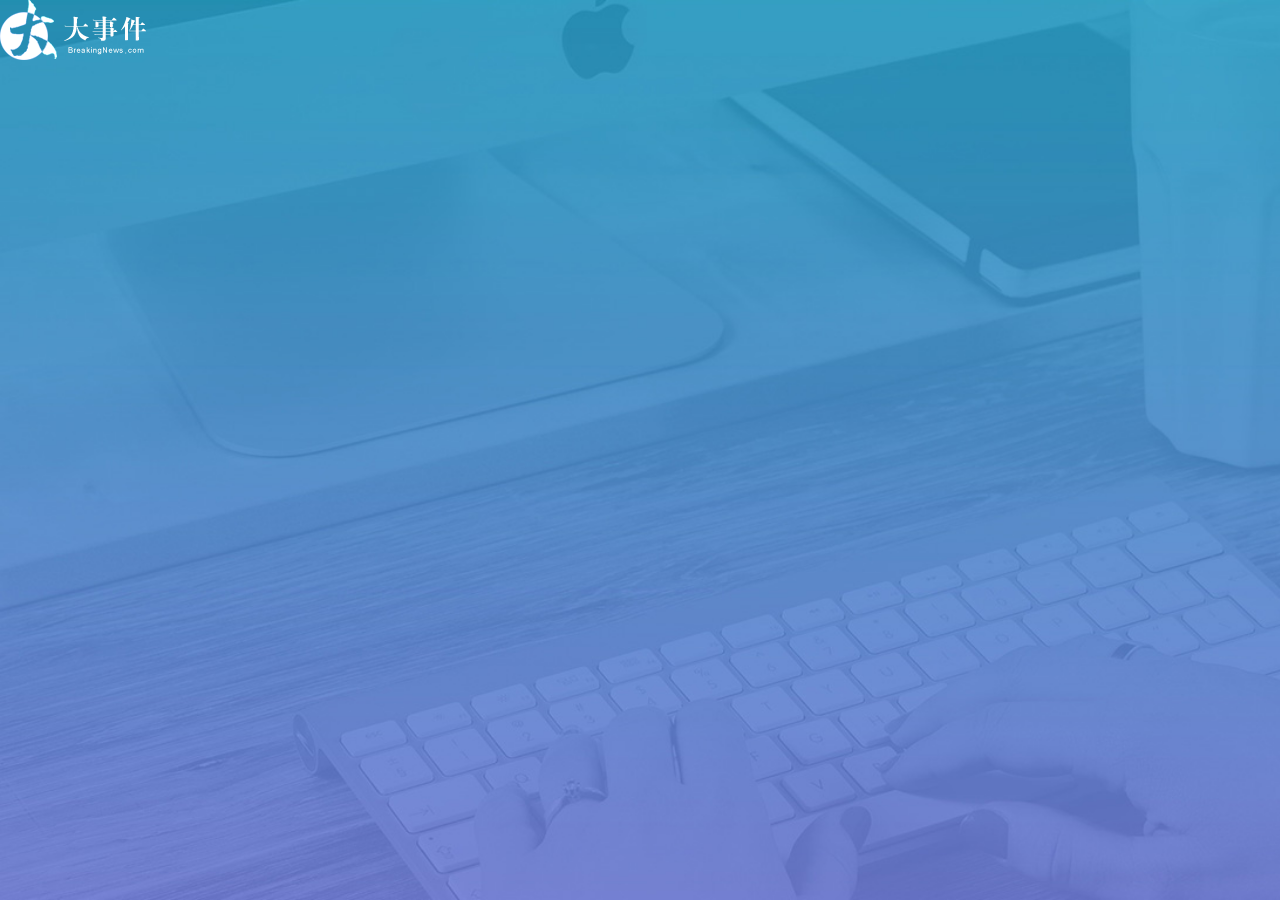
==== login.html @ 118a0caa "edit made to login part" ====
<!DOCTYPE html>
<html lang="en">
<head>
    <meta charset="UTF-8">
    <meta name="viewport" content="width=device-width, initial-scale=1.0">
    <title>bigNews</title>
    <!-- 第三方库layui的样式文件 -->
    <link rel="stylesheet" href="./assets/lib/layui/css/layui.css">
    <!-- 自己的css文件 login -->
    <link rel="stylesheet" href="./assets/css/login.css">
</head>
<body>

    <div class="logo">
        <img src="./assets/images/logo.png" alt="">
    </div>
    
    <!-- 登录盒子 -->
    <div class="login"></div>
    <!-- 注册盒子 -->
    <div class="register"></div>

    <script src="./assets/js/login.js"></script>
    <script src="./assets/lib/layui/layui.all.js"></script>
    <script src="./assets/lib/jquery.js"></script>

</body>
</html>
---- assets/lib/layui/css/layui.css ----
/** layui-v2.5.6 MIT License By https://www.layui.com */
 .layui-inline,img{display:inline-block;vertical-align:middle}h1,h2,h3,h4,h5,h6{font-weight:400}.layui-edge,.layui-header,.layui-inline,.layui-main{position:relative}.layui-body,.layui-edge,.layui-elip{overflow:hidden}.layui-btn,.layui-edge,.layui-inline,img{vertical-align:middle}.layui-btn,.layui-disabled,.layui-icon,.layui-unselect{-moz-user-select:none;-webkit-user-select:none;-ms-user-select:none}.layui-elip,.layui-form-checkbox span,.layui-form-pane .layui-form-label{text-overflow:ellipsis;white-space:nowrap}.layui-breadcrumb,.layui-tree-btnGroup{visibility:hidden}blockquote,body,button,dd,div,dl,dt,form,h1,h2,h3,h4,h5,h6,input,li,ol,p,pre,td,textarea,th,ul{margin:0;padding:0;-webkit-tap-highlight-color:rgba(0,0,0,0)}a:active,a:hover{outline:0}img{border:none}li{list-style:none}table{border-collapse:collapse;border-spacing:0}h4,h5,h6{font-size:100%}button,input,optgroup,option,select,textarea{font-family:inherit;font-size:inherit;font-style:inherit;font-weight:inherit;outline:0}pre{white-space:pre-wrap;white-space:-moz-pre-wrap;white-space:-pre-wrap;white-space:-o-pre-wrap;word-wrap:break-word}body{line-height:24px;font:14px Helvetica Neue,Helvetica,PingFang SC,Tahoma,Arial,sans-serif}hr{height:1px;margin:10px 0;border:0;clear:both}a{color:#333;text-decoration:none}a:hover{color:#777}a cite{font-style:normal;*cursor:pointer}.layui-border-box,.layui-border-box *{box-sizing:border-box}.layui-box,.layui-box *{box-sizing:content-box}.layui-clear{clear:both;*zoom:1}.layui-clear:after{content:'\20';clear:both;*zoom:1;display:block;height:0}.layui-inline{*display:inline;*zoom:1}.layui-edge{display:inline-block;width:0;height:0;border-width:6px;border-style:dashed;border-color:transparent}.layui-edge-top{top:-4px;border-bottom-color:#999;border-bottom-style:solid}.layui-edge-right{border-left-color:#999;border-left-style:solid}.layui-edge-bottom{top:2px;border-top-color:#999;border-top-style:solid}.layui-edge-left{border-right-color:#999;border-right-style:solid}.layui-disabled,.layui-disabled:hover{color:#d2d2d2!important;cursor:not-allowed!important}.layui-circle{border-radius:100%}.layui-show{display:block!important}.layui-hide{display:none!important}@font-face{font-family:layui-icon;src:url(../font/iconfont.eot?v=256);src:url(../font/iconfont.eot?v=256#iefix) format('embedded-opentype'),url(../font/iconfont.woff2?v=256) format('woff2'),url(../font/iconfont.woff?v=256) format('woff'),url(../font/iconfont.ttf?v=256) format('truetype'),url(../font/iconfont.svg?v=256#layui-icon) format('svg')}.layui-icon{font-family:layui-icon!important;font-size:16px;font-style:normal;-webkit-font-smoothing:antialiased;-moz-osx-font-smoothing:grayscale}.layui-icon-reply-fill:before{content:"\e611"}.layui-icon-set-fill:before{content:"\e614"}.layui-icon-menu-fill:before{content:"\e60f"}.layui-icon-search:before{content:"\e615"}.layui-icon-share:before{content:"\e641"}.layui-icon-set-sm:before{content:"\e620"}.layui-icon-engine:before{content:"\e628"}.layui-icon-close:before{content:"\1006"}.layui-icon-close-fill:before{content:"\1007"}.layui-icon-chart-screen:before{content:"\e629"}.layui-icon-star:before{content:"\e600"}.layui-icon-circle-dot:before{content:"\e617"}.layui-icon-chat:before{content:"\e606"}.layui-icon-release:before{content:"\e609"}.layui-icon-list:before{content:"\e60a"}.layui-icon-chart:before{content:"\e62c"}.layui-icon-ok-circle:before{content:"\1005"}.layui-icon-layim-theme:before{content:"\e61b"}.layui-icon-table:before{content:"\e62d"}.layui-icon-right:before{content:"\e602"}.layui-icon-left:before{content:"\e603"}.layui-icon-cart-simple:before{content:"\e698"}.layui-icon-face-cry:before{content:"\e69c"}.layui-icon-face-smile:before{content:"\e6af"}.layui-icon-survey:before{content:"\e6b2"}.layui-icon-tree:before{content:"\e62e"}.layui-icon-ie:before{content:"\e7bb"}.layui-icon-upload-circle:before{content:"\e62f"}.layui-icon-add-circle:before{content:"\e61f"}.layui-icon-download-circle:before{content:"\e601"}.layui-icon-templeate-1:before{content:"\e630"}.layui-icon-util:before{content:"\e631"}.layui-icon-face-surprised:before{content:"\e664"}.layui-icon-edit:before{content:"\e642"}.layui-icon-speaker:before{content:"\e645"}.layui-icon-down:before{content:"\e61a"}.layui-icon-file:before{content:"\e621"}.layui-icon-layouts:before{content:"\e632"}.layui-icon-rate-half:before{content:"\e6c9"}.layui-icon-add-circle-fine:before{content:"\e608"}.layui-icon-prev-circle:before{content:"\e633"}.layui-icon-read:before{content:"\e705"}.layui-icon-404:before{content:"\e61c"}.layui-icon-carousel:before{content:"\e634"}.layui-icon-help:before{content:"\e607"}.layui-icon-code-circle:before{content:"\e635"}.layui-icon-windows:before{content:"\e67f"}.layui-icon-water:before{content:"\e636"}.layui-icon-username:before{content:"\e66f"}.layui-icon-find-fill:before{content:"\e670"}.layui-icon-about:before{content:"\e60b"}.layui-icon-location:before{content:"\e715"}.layui-icon-up:before{content:"\e619"}.layui-icon-pause:before{content:"\e651"}.layui-icon-date:before{content:"\e637"}.layui-icon-layim-uploadfile:before{content:"\e61d"}.layui-icon-delete:before{content:"\e640"}.layui-icon-play:before{content:"\e652"}.layui-icon-top:before{content:"\e604"}.layui-icon-firefox:before{content:"\e686"}.layui-icon-friends:before{content:"\e612"}.layui-icon-refresh-3:before{content:"\e9aa"}.layui-icon-ok:before{content:"\e605"}.layui-icon-layer:before{content:"\e638"}.layui-icon-face-smile-fine:before{content:"\e60c"}.layui-icon-dollar:before{content:"\e659"}.layui-icon-group:before{content:"\e613"}.layui-icon-layim-download:before{content:"\e61e"}.layui-icon-picture-fine:before{content:"\e60d"}.layui-icon-link:before{content:"\e64c"}.layui-icon-diamond:before{content:"\e735"}.layui-icon-log:before{content:"\e60e"}.layui-icon-key:before{content:"\e683"}.layui-icon-rate-solid:before{content:"\e67a"}.layui-icon-fonts-del:before{content:"\e64f"}.layui-icon-unlink:before{content:"\e64d"}.layui-icon-fonts-clear:before{content:"\e639"}.layui-icon-triangle-r:before{content:"\e623"}.layui-icon-circle:before{content:"\e63f"}.layui-icon-radio:before{content:"\e643"}.layui-icon-align-center:before{content:"\e647"}.layui-icon-align-right:before{content:"\e648"}.layui-icon-align-left:before{content:"\e649"}.layui-icon-loading-1:before{content:"\e63e"}.layui-icon-return:before{content:"\e65c"}.layui-icon-fonts-strong:before{content:"\e62b"}.layui-icon-upload:before{content:"\e67c"}.layui-icon-dialogue:before{content:"\e63a"}.layui-icon-video:before{content:"\e6ed"}.layui-icon-headset:before{content:"\e6fc"}.layui-icon-cellphone-fine:before{content:"\e63b"}.layui-icon-add-1:before{content:"\e654"}.layui-icon-face-smile-b:before{content:"\e650"}.layui-icon-fonts-html:before{content:"\e64b"}.layui-icon-screen-full:before{content:"\e622"}.layui-icon-form:before{content:"\e63c"}.layui-icon-cart:before{content:"\e657"}.layui-icon-camera-fill:before{content:"\e65d"}.layui-icon-tabs:before{content:"\e62a"}.layui-icon-heart-fill:before{content:"\e68f"}.layui-icon-fonts-code:before{content:"\e64e"}.layui-icon-ios:before{content:"\e680"}.layui-icon-at:before{content:"\e687"}.layui-icon-fire:before{content:"\e756"}.layui-icon-set:before{content:"\e716"}.layui-icon-fonts-u:before{content:"\e646"}.layui-icon-triangle-d:before{content:"\e625"}.layui-icon-tips:before{content:"\e702"}.layui-icon-picture:before{content:"\e64a"}.layui-icon-more-vertical:before{content:"\e671"}.layui-icon-bluetooth:before{content:"\e689"}.layui-icon-flag:before{content:"\e66c"}.layui-icon-loading:before{content:"\e63d"}.layui-icon-fonts-i:before{content:"\e644"}.layui-icon-refresh-1:before{content:"\e666"}.layui-icon-rmb:before{content:"\e65e"}.layui-icon-addition:before{content:"\e624"}.layui-icon-home:before{content:"\e68e"}.layui-icon-time:before{content:"\e68d"}.layui-icon-user:before{content:"\e770"}.layui-icon-notice:before{content:"\e667"}.layui-icon-chrome:before{content:"\e68a"}.layui-icon-edge:before{content:"\e68b"}.layui-icon-login-weibo:before{content:"\e675"}.layui-icon-voice:before{content:"\e688"}.layui-icon-upload-drag:before{content:"\e681"}.layui-icon-login-qq:before{content:"\e676"}.layui-icon-snowflake:before{content:"\e6b1"}.layui-icon-heart:before{content:"\e68c"}.layui-icon-logout:before{content:"\e682"}.layui-icon-file-b:before{content:"\e655"}.layui-icon-template:before{content:"\e663"}.layui-icon-transfer:before{content:"\e691"}.layui-icon-auz:before{content:"\e672"}.layui-icon-console:before{content:"\e665"}.layui-icon-app:before{content:"\e653"}.layui-icon-prev:before{content:"\e65a"}.layui-icon-website:before{content:"\e7ae"}.layui-icon-next:before{content:"\e65b"}.layui-icon-component:before{content:"\e857"}.layui-icon-android:before{content:"\e684"}.layui-icon-more:before{content:"\e65f"}.layui-icon-login-wechat:before{content:"\e677"}.layui-icon-shrink-right:before{content:"\e668"}.layui-icon-spread-left:before{content:"\e66b"}.layui-icon-camera:before{content:"\e660"}.layui-icon-note:before{content:"\e66e"}.layui-icon-refresh:before{content:"\e669"}.layui-icon-female:before{content:"\e661"}.layui-icon-male:before{content:"\e662"}.layui-icon-screen-restore:before{content:"\e758"}.layui-icon-password:before{content:"\e673"}.layui-icon-senior:before{content:"\e674"}.layui-icon-theme:before{content:"\e66a"}.layui-icon-tread:before{content:"\e6c5"}.layui-icon-praise:before{content:"\e6c6"}.layui-icon-star-fill:before{content:"\e658"}.layui-icon-rate:before{content:"\e67b"}.layui-icon-template-1:before{content:"\e656"}.layui-icon-vercode:before{content:"\e679"}.layui-icon-service:before{content:"\e626"}.layui-icon-cellphone:before{content:"\e678"}.layui-icon-print:before{content:"\e66d"}.layui-icon-cols:before{content:"\e610"}.layui-icon-wifi:before{content:"\e7e0"}.layui-icon-export:before{content:"\e67d"}.layui-icon-rss:before{content:"\e808"}.layui-icon-slider:before{content:"\e714"}.layui-icon-email:before{content:"\e618"}.layui-icon-subtraction:before{content:"\e67e"}.layui-icon-mike:before{content:"\e6dc"}.layui-icon-light:before{content:"\e748"}.layui-icon-gift:before{content:"\e627"}.layui-icon-mute:before{content:"\e685"}.layui-icon-reduce-circle:before{content:"\e616"}.layui-icon-music:before{content:"\e690"}.layui-main{width:1140px;margin:0 auto}.layui-header{z-index:1000;height:60px}.layui-header a:hover{transition:all .5s;-webkit-transition:all .5s}.layui-side{position:fixed;left:0;top:0;bottom:0;z-index:999;width:200px;overflow-x:hidden}.layui-side-scroll{position:relative;width:220px;height:100%;overflow-x:hidden}.layui-body{position:absolute;left:200px;right:0;top:0;bottom:0;z-index:998;width:auto;overflow-y:auto;box-sizing:border-box}.layui-layout-body{overflow:hidden}.layui-layout-admin .layui-header{background-color:#23262E}.layui-layout-admin .layui-side{top:60px;width:200px;overflow-x:hidden}.layui-layout-admin .layui-body{position:fixed;top:60px;bottom:44px}.layui-layout-admin .layui-main{width:auto;margin:0 15px}.layui-layout-admin .layui-footer{position:fixed;left:200px;right:0;bottom:0;height:44px;line-height:44px;padding:0 15px;background-color:#eee}.layui-layout-admin .layui-logo{position:absolute;left:0;top:0;width:200px;height:100%;line-height:60px;text-align:center;color:#009688;font-size:16px}.layui-layout-admin .layui-header .layui-nav{background:0 0}.layui-layout-left{position:absolute!important;left:200px;top:0}.layui-layout-right{position:absolute!important;right:0;top:0}.layui-container{position:relative;margin:0 auto;padding:0 15px;box-sizing:border-box}.layui-fluid{position:relative;margin:0 auto;padding:0 15px}.layui-row:after,.layui-row:before{content:'';display:block;clear:both}.layui-col-lg1,.layui-col-lg10,.layui-col-lg11,.layui-col-lg12,.layui-col-lg2,.layui-col-lg3,.layui-col-lg4,.layui-col-lg5,.layui-col-lg6,.layui-col-lg7,.layui-col-lg8,.layui-col-lg9,.layui-col-md1,.layui-col-md10,.layui-col-md11,.layui-col-md12,.layui-col-md2,.layui-col-md3,.layui-col-md4,.layui-col-md5,.layui-col-md6,.layui-col-md7,.layui-col-md8,.layui-col-md9,.layui-col-sm1,.layui-col-sm10,.layui-col-sm11,.layui-col-sm12,.layui-col-sm2,.layui-col-sm3,.layui-col-sm4,.layui-col-sm5,.layui-col-sm6,.layui-col-sm7,.layui-col-sm8,.layui-col-sm9,.layui-col-xs1,.layui-col-xs10,.layui-col-xs11,.layui-col-xs12,.layui-col-xs2,.layui-col-xs3,.layui-col-xs4,.layui-col-xs5,.layui-col-xs6,.layui-col-xs7,.layui-col-xs8,.layui-col-xs9{position:relative;display:block;box-sizing:border-box}.layui-col-xs1,.layui-col-xs10,.layui-col-xs11,.layui-col-xs12,.layui-col-xs2,.layui-col-xs3,.layui-col-xs4,.layui-col-xs5,.layui-col-xs6,.layui-col-xs7,.layui-col-xs8,.layui-col-xs9{float:left}.layui-col-xs1{width:8.33333333%}.layui-col-xs2{width:16.66666667%}.layui-col-xs3{width:25%}.layui-col-xs4{width:33.33333333%}.layui-col-xs5{width:41.66666667%}.layui-col-xs6{width:50%}.layui-col-xs7{width:58.33333333%}.layui-col-xs8{width:66.66666667%}.layui-col-xs9{width:75%}.layui-col-xs10{width:83.33333333%}.layui-col-xs11{width:91.66666667%}.layui-col-xs12{width:100%}.layui-col-xs-offset1{margin-left:8.33333333%}.layui-col-xs-offset2{margin-left:16.66666667%}.layui-col-xs-offset3{margin-left:25%}.layui-col-xs-offset4{margin-left:33.33333333%}.layui-col-xs-offset5{margin-left:41.66666667%}.layui-col-xs-offset6{margin-left:50%}.layui-col-xs-offset7{margin-left:58.33333333%}.layui-col-xs-offset8{margin-left:66.66666667%}.layui-col-xs-offset9{margin-left:75%}.layui-col-xs-offset10{margin-left:83.33333333%}.layui-col-xs-offset11{margin-left:91.66666667%}.layui-col-xs-offset12{margin-left:100%}@media screen and (max-width:768px){.layui-hide-xs{display:none!important}.layui-show-xs-block{display:block!important}.layui-show-xs-inline{display:inline!important}.layui-show-xs-inline-block{display:inline-block!important}}@media screen and (min-width:768px){.layui-container{width:750px}.layui-hide-sm{display:none!important}.layui-show-sm-block{display:block!important}.layui-show-sm-inline{display:inline!important}.layui-show-sm-inline-block{display:inline-block!important}.layui-col-sm1,.layui-col-sm10,.layui-col-sm11,.layui-col-sm12,.layui-col-sm2,.layui-col-sm3,.layui-col-sm4,.layui-col-sm5,.layui-col-sm6,.layui-col-sm7,.layui-col-sm8,.layui-col-sm9{float:left}.layui-col-sm1{width:8.33333333%}.layui-col-sm2{width:16.66666667%}.layui-col-sm3{width:25%}.layui-col-sm4{width:33.33333333%}.layui-col-sm5{width:41.66666667%}.layui-col-sm6{width:50%}.layui-col-sm7{width:58.33333333%}.layui-col-sm8{width:66.66666667%}.layui-col-sm9{width:75%}.layui-col-sm10{width:83.33333333%}.layui-col-sm11{width:91.66666667%}.layui-col-sm12{width:100%}.layui-col-sm-offset1{margin-left:8.33333333%}.layui-col-sm-offset2{margin-left:16.66666667%}.layui-col-sm-offset3{margin-left:25%}.layui-col-sm-offset4{margin-left:33.33333333%}.layui-col-sm-offset5{margin-left:41.66666667%}.layui-col-sm-offset6{margin-left:50%}.layui-col-sm-offset7{margin-left:58.33333333%}.layui-col-sm-offset8{margin-left:66.66666667%}.layui-col-sm-offset9{margin-left:75%}.layui-col-sm-offset10{margin-left:83.33333333%}.layui-col-sm-offset11{margin-left:91.66666667%}.layui-col-sm-offset12{margin-left:100%}}@media screen and (min-width:992px){.layui-container{width:970px}.layui-hide-md{display:none!important}.layui-show-md-block{display:block!important}.layui-show-md-inline{display:inline!important}.layui-show-md-inline-block{display:inline-block!important}.layui-col-md1,.layui-col-md10,.layui-col-md11,.layui-col-md12,.layui-col-md2,.layui-col-md3,.layui-col-md4,.layui-col-md5,.layui-col-md6,.layui-col-md7,.layui-col-md8,.layui-col-md9{float:left}.layui-col-md1{width:8.33333333%}.layui-col-md2{width:16.66666667%}.layui-col-md3{width:25%}.layui-col-md4{width:33.33333333%}.layui-col-md5{width:41.66666667%}.layui-col-md6{width:50%}.layui-col-md7{width:58.33333333%}.layui-col-md8{width:66.66666667%}.layui-col-md9{width:75%}.layui-col-md10{width:83.33333333%}.layui-col-md11{width:91.66666667%}.layui-col-md12{width:100%}.layui-col-md-offset1{margin-left:8.33333333%}.layui-col-md-offset2{margin-left:16.66666667%}.layui-col-md-offset3{margin-left:25%}.layui-col-md-offset4{margin-left:33.33333333%}.layui-col-md-offset5{margin-left:41.66666667%}.layui-col-md-offset6{margin-left:50%}.layui-col-md-offset7{margin-left:58.33333333%}.layui-col-md-offset8{margin-left:66.66666667%}.layui-col-md-offset9{margin-left:75%}.layui-col-md-offset10{margin-left:83.33333333%}.layui-col-md-offset11{margin-left:91.66666667%}.layui-col-md-offset12{margin-left:100%}}@media screen and (min-width:1200px){.layui-container{width:1170px}.layui-hide-lg{display:none!important}.layui-show-lg-block{display:block!important}.layui-show-lg-inline{display:inline!important}.layui-show-lg-inline-block{display:inline-block!important}.layui-col-lg1,.layui-col-lg10,.layui-col-lg11,.layui-col-lg12,.layui-col-lg2,.layui-col-lg3,.layui-col-lg4,.layui-col-lg5,.layui-col-lg6,.layui-col-lg7,.layui-col-lg8,.layui-col-lg9{float:left}.layui-col-lg1{width:8.33333333%}.layui-col-lg2{width:16.66666667%}.layui-col-lg3{width:25%}.layui-col-lg4{width:33.33333333%}.layui-col-lg5{width:41.66666667%}.layui-col-lg6{width:50%}.layui-col-lg7{width:58.33333333%}.layui-col-lg8{width:66.66666667%}.layui-col-lg9{width:75%}.layui-col-lg10{width:83.33333333%}.layui-col-lg11{width:91.66666667%}.layui-col-lg12{width:100%}.layui-col-lg-offset1{margin-left:8.33333333%}.layui-col-lg-offset2{margin-left:16.66666667%}.layui-col-lg-offset3{margin-left:25%}.layui-col-lg-offset4{margin-left:33.33333333%}.layui-col-lg-offset5{margin-left:41.66666667%}.layui-col-lg-offset6{margin-left:50%}.layui-col-lg-offset7{margin-left:58.33333333%}.layui-col-lg-offset8{margin-left:66.66666667%}.layui-col-lg-offset9{margin-left:75%}.layui-col-lg-offset10{margin-left:83.33333333%}.layui-col-lg-offset11{margin-left:91.66666667%}.layui-col-lg-offset12{margin-left:100%}}.layui-col-space1{margin:-.5px}.layui-col-space1>*{padding:.5px}.layui-col-space2{margin:-1px}.layui-col-space2>*{padding:1px}.layui-col-space4{margin:-2px}.layui-col-space4>*{padding:2px}.layui-col-space5{margin:-2.5px}.layui-col-space5>*{padding:2.5px}.layui-col-space6{margin:-3px}.layui-col-space6>*{padding:3px}.layui-col-space8{margin:-4px}.layui-col-space8>*{padding:4px}.layui-col-space10{margin:-5px}.layui-col-space10>*{padding:5px}.layui-col-space12{margin:-6px}.layui-col-space12>*{padding:6px}.layui-col-space14{margin:-7px}.layui-col-space14>*{padding:7px}.layui-col-space15{margin:-7.5px}.layui-col-space15>*{padding:7.5px}.layui-col-space16{margin:-8px}.layui-col-space16>*{padding:8px}.layui-col-space18{margin:-9px}.layui-col-space18>*{padding:9px}.layui-col-space20{margin:-10px}.layui-col-space20>*{padding:10px}.layui-col-space22{margin:-11px}.layui-col-space22>*{padding:11px}.layui-col-space24{margin:-12px}.layui-col-space24>*{padding:12px}.layui-col-space25{margin:-12.5px}.layui-col-space25>*{padding:12.5px}.layui-col-space26{margin:-13px}.layui-col-space26>*{padding:13px}.layui-col-space28{margin:-14px}.layui-col-space28>*{padding:14px}.layui-col-space30{margin:-15px}.layui-col-space30>*{padding:15px}.layui-btn,.layui-input,.layui-select,.layui-textarea,.layui-upload-button{outline:0;-webkit-appearance:none;transition:all .3s;-webkit-transition:all .3s;box-sizing:border-box}.layui-elem-quote{margin-bottom:10px;padding:15px;line-height:22px;border-left:5px solid #009688;border-radius:0 2px 2px 0;background-color:#f2f2f2}.layui-quote-nm{border-style:solid;border-width:1px 1px 1px 5px;background:0 0}.layui-elem-field{margin-bottom:10px;padding:0;border-width:1px;border-style:solid}.layui-elem-field legend{margin-left:20px;padding:0 10px;font-size:20px;font-weight:300}.layui-field-title{margin:10px 0 20px;border-width:1px 0 0}.layui-field-box{padding:10px 15px}.layui-field-title .layui-field-box{padding:10px 0}.layui-progress{position:relative;height:6px;border-radius:20px;background-color:#e2e2e2}.layui-progress-bar{position:absolute;left:0;top:0;width:0;max-width:100%;height:6px;border-radius:20px;text-align:right;background-color:#5FB878;transition:all .3s;-webkit-transition:all .3s}.layui-progress-big,.layui-progress-big .layui-progress-bar{height:18px;line-height:18px}.layui-progress-text{position:relative;top:-20px;line-height:18px;font-size:12px;color:#666}.layui-progress-big .layui-progress-text{position:static;padding:0 10px;color:#fff}.layui-collapse{border-width:1px;border-style:solid;border-radius:2px}.layui-colla-content,.layui-colla-item{border-top-width:1px;border-top-style:solid}.layui-colla-item:first-child{border-top:none}.layui-colla-title{position:relative;height:42px;line-height:42px;padding:0 15px 0 35px;color:#333;background-color:#f2f2f2;cursor:pointer;font-size:14px;overflow:hidden}.layui-colla-content{display:none;padding:10px 15px;line-height:22px;color:#666}.layui-colla-icon{position:absolute;left:15px;top:0;font-size:14px}.layui-card{margin-bottom:15px;border-radius:2px;background-color:#fff;box-shadow:0 1px 2px 0 rgba(0,0,0,.05)}.layui-card:last-child{margin-bottom:0}.layui-card-header{position:relative;height:42px;line-height:42px;padding:0 15px;border-bottom:1px solid #f6f6f6;color:#333;border-radius:2px 2px 0 0;font-size:14px}.layui-bg-black,.layui-bg-blue,.layui-bg-cyan,.layui-bg-green,.layui-bg-orange,.layui-bg-red{color:#fff!important}.layui-card-body{position:relative;padding:10px 15px;line-height:24px}.layui-card-body[pad15]{padding:15px}.layui-card-body[pad20]{padding:20px}.layui-card-body .layui-table{margin:5px 0}.layui-card .layui-tab{margin:0}.layui-panel-window{position:relative;padding:15px;border-radius:0;border-top:5px solid #E6E6E6;background-color:#fff}.layui-auxiliar-moving{position:fixed;left:0;right:0;top:0;bottom:0;width:100%;height:100%;background:0 0;z-index:9999999999}.layui-form-label,.layui-form-mid,.layui-form-select,.layui-input-block,.layui-input-inline,.layui-textarea{position:relative}.layui-bg-red{background-color:#FF5722!important}.layui-bg-orange{background-color:#FFB800!important}.layui-bg-green{background-color:#009688!important}.layui-bg-cyan{background-color:#2F4056!important}.layui-bg-blue{background-color:#1E9FFF!important}.layui-bg-black{background-color:#393D49!important}.layui-bg-gray{background-color:#eee!important;color:#666!important}.layui-badge-rim,.layui-colla-content,.layui-colla-item,.layui-collapse,.layui-elem-field,.layui-form-pane .layui-form-item[pane],.layui-form-pane .layui-form-label,.layui-input,.layui-layedit,.layui-layedit-tool,.layui-quote-nm,.layui-select,.layui-tab-bar,.layui-tab-card,.layui-tab-title,.layui-tab-title .layui-this:after,.layui-textarea{border-color:#e6e6e6}.layui-timeline-item:before,hr{background-color:#e6e6e6}.layui-text{line-height:22px;font-size:14px;color:#666}.layui-text h1,.layui-text h2,.layui-text h3{font-weight:500;color:#333}.layui-text h1{font-size:30px}.layui-text h2{font-size:24px}.layui-text h3{font-size:18px}.layui-text a:not(.layui-btn){color:#01AAED}.layui-text a:not(.layui-btn):hover{text-decoration:underline}.layui-text ul{padding:5px 0 5px 15px}.layui-text ul li{margin-top:5px;list-style-type:disc}.layui-text em,.layui-word-aux{color:#999!important;padding:0 5px!important}.layui-btn{display:inline-block;height:38px;line-height:38px;padding:0 18px;background-color:#009688;color:#fff;white-space:nowrap;text-align:center;font-size:14px;border:none;border-radius:2px;cursor:pointer}.layui-btn:hover{opacity:.8;filter:alpha(opacity=80);color:#fff}.layui-btn:active{opacity:1;filter:alpha(opacity=100)}.layui-btn+.layui-btn{margin-left:10px}.layui-btn-container{font-size:0}.layui-btn-container .layui-btn{margin-right:10px;margin-bottom:10px}.layui-btn-container .layui-btn+.layui-btn{margin-left:0}.layui-table .layui-btn-container .layui-btn{margin-bottom:9px}.layui-btn-radius{border-radius:100px}.layui-btn .layui-icon{margin-right:3px;font-size:18px;vertical-align:bottom;vertical-align:middle\9}.layui-btn-primary{border:1px solid #C9C9C9;background-color:#fff;color:#555}.layui-btn-primary:hover{border-color:#009688;color:#333}.layui-btn-normal{background-color:#1E9FFF}.layui-btn-warm{background-color:#FFB800}.layui-btn-danger{background-color:#FF5722}.layui-btn-checked{background-color:#5FB878}.layui-btn-disabled,.layui-btn-disabled:active,.layui-btn-disabled:hover{border:1px solid #e6e6e6;background-color:#FBFBFB;color:#C9C9C9;cursor:not-allowed;opacity:1}.layui-btn-lg{height:44px;line-height:44px;padding:0 25px;font-size:16px}.layui-btn-sm{height:30px;line-height:30px;padding:0 10px;font-size:12px}.layui-btn-sm i{font-size:16px!important}.layui-btn-xs{height:22px;line-height:22px;padding:0 5px;font-size:12px}.layui-btn-xs i{font-size:14px!important}.layui-btn-group{display:inline-block;vertical-align:middle;font-size:0}.layui-btn-group .layui-btn{margin-left:0!important;margin-right:0!important;border-left:1px solid rgba(255,255,255,.5);border-radius:0}.layui-btn-group .layui-btn-primary{border-left:none}.layui-btn-group .layui-btn-primary:hover{border-color:#C9C9C9;color:#009688}.layui-btn-group .layui-btn:first-child{border-left:none;border-radius:2px 0 0 2px}.layui-btn-group .layui-btn-primary:first-child{border-left:1px solid #c9c9c9}.layui-btn-group .layui-btn:last-child{border-radius:0 2px 2px 0}.layui-btn-group .layui-btn+.layui-btn{margin-left:0}.layui-btn-group+.layui-btn-group{margin-left:10px}.layui-btn-fluid{width:100%}.layui-input,.layui-select,.layui-textarea{height:38px;line-height:1.3;line-height:38px\9;border-width:1px;border-style:solid;background-color:#fff;border-radius:2px}.layui-input::-webkit-input-placeholder,.layui-select::-webkit-input-placeholder,.layui-textarea::-webkit-input-placeholder{line-height:1.3}.layui-input,.layui-textarea{display:block;width:100%;padding-left:10px}.layui-input:hover,.layui-textarea:hover{border-color:#D2D2D2!important}.layui-input:focus,.layui-textarea:focus{border-color:#C9C9C9!important}.layui-textarea{min-height:100px;height:auto;line-height:20px;padding:6px 10px;resize:vertical}.layui-select{padding:0 10px}.layui-form input[type=checkbox],.layui-form input[type=radio],.layui-form select{display:none}.layui-form [lay-ignore]{display:initial}.layui-form-item{margin-bottom:15px;clear:both;*zoom:1}.layui-form-item:after{content:'\20';clear:both;*zoom:1;display:block;height:0}.layui-form-label{float:left;display:block;padding:9px 15px;width:80px;font-weight:400;line-height:20px;text-align:right}.layui-form-label-col{display:block;float:none;padding:9px 0;line-height:20px;text-align:left}.layui-form-item .layui-inline{margin-bottom:5px;margin-right:10px}.layui-input-block{margin-left:110px;min-height:36px}.layui-input-inline{display:inline-block;vertical-align:middle}.layui-form-item .layui-input-inline{float:left;width:190px;margin-right:10px}.layui-form-text .layui-input-inline{width:auto}.layui-form-mid{float:left;display:block;padding:9px 0!important;line-height:20px;margin-right:10px}.layui-form-danger+.layui-form-select .layui-input,.layui-form-danger:focus{border-color:#FF5722!important}.layui-form-select .layui-input{padding-right:30px;cursor:pointer}.layui-form-select .layui-edge{position:absolute;right:10px;top:50%;margin-top:-3px;cursor:pointer;border-width:6px;border-top-color:#c2c2c2;border-top-style:solid;transition:all .3s;-webkit-transition:all .3s}.layui-form-select dl{display:none;position:absolute;left:0;top:42px;padding:5px 0;z-index:899;min-width:100%;border:1px solid #d2d2d2;max-height:300px;overflow-y:auto;background-color:#fff;border-radius:2px;box-shadow:0 2px 4px rgba(0,0,0,.12);box-sizing:border-box}.layui-form-select dl dd,.layui-form-select dl dt{padding:0 10px;line-height:36px;white-space:nowrap;overflow:hidden;text-overflow:ellipsis}.layui-form-select dl dt{font-size:12px;color:#999}.layui-form-select dl dd{cursor:pointer}.layui-form-select dl dd:hover{background-color:#f2f2f2;-webkit-transition:.5s all;transition:.5s all}.layui-form-select .layui-select-group dd{padding-left:20px}.layui-form-select dl dd.layui-select-tips{padding-left:10px!important;color:#999}.layui-form-select dl dd.layui-this{background-color:#5FB878;color:#fff}.layui-form-checkbox,.layui-form-select dl dd.layui-disabled{background-color:#fff}.layui-form-selected dl{display:block}.layui-form-checkbox,.layui-form-checkbox *,.layui-form-switch{display:inline-block;vertical-align:middle}.layui-form-selected .layui-edge{margin-top:-9px;-webkit-transform:rotate(180deg);transform:rotate(180deg);margin-top:-3px\9}:root .layui-form-selected .layui-edge{margin-top:-9px\0/IE9}.layui-form-selectup dl{top:auto;bottom:42px}.layui-select-none{margin:5px 0;text-align:center;color:#999}.layui-select-disabled .layui-disabled{border-color:#eee!important}.layui-select-disabled .layui-edge{border-top-color:#d2d2d2}.layui-form-checkbox{position:relative;height:30px;line-height:30px;margin-right:10px;padding-right:30px;cursor:pointer;font-size:0;-webkit-transition:.1s linear;transition:.1s linear;box-sizing:border-box}.layui-form-checkbox span{padding:0 10px;height:100%;font-size:14px;border-radius:2px 0 0 2px;background-color:#d2d2d2;color:#fff;overflow:hidden}.layui-form-checkbox:hover span{background-color:#c2c2c2}.layui-form-checkbox i{position:absolute;right:0;top:0;width:30px;height:28px;border:1px solid #d2d2d2;border-left:none;border-radius:0 2px 2px 0;color:#fff;font-size:20px;text-align:center}.layui-form-checkbox:hover i{border-color:#c2c2c2;color:#c2c2c2}.layui-form-checked,.layui-form-checked:hover{border-color:#5FB878}.layui-form-checked span,.layui-form-checked:hover span{background-color:#5FB878}.layui-form-checked i,.layui-form-checked:hover i{color:#5FB878}.layui-form-item .layui-form-checkbox{margin-top:4px}.layui-form-checkbox[lay-skin=primary]{height:auto!important;line-height:normal!important;min-width:18px;min-height:18px;border:none!important;margin-right:0;padding-left:28px;padding-right:0;background:0 0}.layui-form-checkbox[lay-skin=primary] span{padding-left:0;padding-right:15px;line-height:18px;background:0 0;color:#666}.layui-form-checkbox[lay-skin=primary] i{right:auto;left:0;width:16px;height:16px;line-height:16px;border:1px solid #d2d2d2;font-size:12px;border-radius:2px;background-color:#fff;-webkit-transition:.1s linear;transition:.1s linear}.layui-form-checkbox[lay-skin=primary]:hover i{border-color:#5FB878;color:#fff}.layui-form-checked[lay-skin=primary] i{border-color:#5FB878!important;background-color:#5FB878;color:#fff}.layui-checkbox-disbaled[lay-skin=primary] span{background:0 0!important;color:#c2c2c2}.layui-checkbox-disbaled[lay-skin=primary]:hover i{border-color:#d2d2d2}.layui-form-item .layui-form-checkbox[lay-skin=primary]{margin-top:10px}.layui-form-switch{position:relative;height:22px;line-height:22px;min-width:35px;padding:0 5px;margin-top:8px;border:1px solid #d2d2d2;border-radius:20px;cursor:pointer;background-color:#fff;-webkit-transition:.1s linear;transition:.1s linear}.layui-form-switch i{position:absolute;left:5px;top:3px;width:16px;height:16px;border-radius:20px;background-color:#d2d2d2;-webkit-transition:.1s linear;transition:.1s linear}.layui-form-switch em{position:relative;top:0;width:25px;margin-left:21px;padding:0!important;text-align:center!important;color:#999!important;font-style:normal!important;font-size:12px}.layui-form-onswitch{border-color:#5FB878;background-color:#5FB878}.layui-checkbox-disbaled,.layui-checkbox-disbaled i{border-color:#e2e2e2!important}.layui-form-onswitch i{left:100%;margin-left:-21px;background-color:#fff}.layui-form-onswitch em{margin-left:5px;margin-right:21px;color:#fff!important}.layui-checkbox-disbaled span{background-color:#e2e2e2!important}.layui-checkbox-disbaled:hover i{color:#fff!important}[lay-radio]{display:none}.layui-form-radio,.layui-form-radio *{display:inline-block;vertical-align:middle}.layui-form-radio{line-height:28px;margin:6px 10px 0 0;padding-right:10px;cursor:pointer;font-size:0}.layui-form-radio *{font-size:14px}.layui-form-radio>i{margin-right:8px;font-size:22px;color:#c2c2c2}.layui-form-radio>i:hover,.layui-form-radioed>i{color:#5FB878}.layui-radio-disbaled>i{color:#e2e2e2!important}.layui-form-pane .layui-form-label{width:110px;padding:8px 15px;height:38px;line-height:20px;border-width:1px;border-style:solid;border-radius:2px 0 0 2px;text-align:center;background-color:#FBFBFB;overflow:hidden;box-sizing:border-box}.layui-form-pane .layui-input-inline{margin-left:-1px}.layui-form-pane .layui-input-block{margin-left:110px;left:-1px}.layui-form-pane .layui-input{border-radius:0 2px 2px 0}.layui-form-pane .layui-form-text .layui-form-label{float:none;width:100%;border-radius:2px;box-sizing:border-box;text-align:left}.layui-form-pane .layui-form-text .layui-input-inline{display:block;margin:0;top:-1px;clear:both}.layui-form-pane .layui-form-text .layui-input-block{margin:0;left:0;top:-1px}.layui-form-pane .layui-form-text .layui-textarea{min-height:100px;border-radius:0 0 2px 2px}.layui-form-pane .layui-form-checkbox{margin:4px 0 4px 10px}.layui-form-pane .layui-form-radio,.layui-form-pane .layui-form-switch{margin-top:6px;margin-left:10px}.layui-form-pane .layui-form-item[pane]{position:relative;border-width:1px;border-style:solid}.layui-form-pane .layui-form-item[pane] .layui-form-label{position:absolute;left:0;top:0;height:100%;border-width:0 1px 0 0}.layui-form-pane .layui-form-item[pane] .layui-input-inline{margin-left:110px}@media screen and (max-width:450px){.layui-form-item .layui-form-label{text-overflow:ellipsis;overflow:hidden;white-space:nowrap}.layui-form-item .layui-inline{display:block;margin-right:0;margin-bottom:20px;clear:both}.layui-form-item .layui-inline:after{content:'\20';clear:both;display:block;height:0}.layui-form-item .layui-input-inline{display:block;float:none;left:-3px;width:auto;margin:0 0 10px 112px}.layui-form-item .layui-input-inline+.layui-form-mid{margin-left:110px;top:-5px;padding:0}.layui-form-item .layui-form-checkbox{margin-right:5px;margin-bottom:5px}}.layui-layedit{border-width:1px;border-style:solid;border-radius:2px}.layui-layedit-tool{padding:3px 5px;border-bottom-width:1px;border-bottom-style:solid;font-size:0}.layedit-tool-fixed{position:fixed;top:0;border-top:1px solid #e2e2e2}.layui-layedit-tool .layedit-tool-mid,.layui-layedit-tool .layui-icon{display:inline-block;vertical-align:middle;text-align:center;font-size:14px}.layui-layedit-tool .layui-icon{position:relative;width:32px;height:30px;line-height:30px;margin:3px 5px;color:#777;cursor:pointer;border-radius:2px}.layui-layedit-tool .layui-icon:hover{color:#393D49}.layui-layedit-tool .layui-icon:active{color:#000}.layui-layedit-tool .layedit-tool-active{background-color:#e2e2e2;color:#000}.layui-layedit-tool .layui-disabled,.layui-layedit-tool .layui-disabled:hover{color:#d2d2d2;cursor:not-allowed}.layui-layedit-tool .layedit-tool-mid{width:1px;height:18px;margin:0 10px;background-color:#d2d2d2}.layedit-tool-html{width:50px!important;font-size:30px!important}.layedit-tool-b,.layedit-tool-code,.layedit-tool-help{font-size:16px!important}.layedit-tool-d,.layedit-tool-face,.layedit-tool-image,.layedit-tool-unlink{font-size:18px!important}.layedit-tool-image input{position:absolute;font-size:0;left:0;top:0;width:100%;height:100%;opacity:.01;filter:Alpha(opacity=1);cursor:pointer}.layui-layedit-iframe iframe{display:block;width:100%}#LAY_layedit_code{overflow:hidden}.layui-laypage{display:inline-block;*display:inline;*zoom:1;vertical-align:middle;margin:10px 0;font-size:0}.layui-laypage>a:first-child,.layui-laypage>a:first-child em{border-radius:2px 0 0 2px}.layui-laypage>a:last-child,.layui-laypage>a:last-child em{border-radius:0 2px 2px 0}.layui-laypage>:first-child{margin-left:0!important}.layui-laypage>:last-child{margin-right:0!important}.layui-laypage a,.layui-laypage button,.layui-laypage input,.layui-laypage select,.layui-laypage span{border:1px solid #e2e2e2}.layui-laypage a,.layui-laypage span{display:inline-block;*display:inline;*zoom:1;vertical-align:middle;padding:0 15px;height:28px;line-height:28px;margin:0 -1px 5px 0;background-color:#fff;color:#333;font-size:12px}.layui-flow-more a *,.layui-laypage input,.layui-table-view select[lay-ignore]{display:inline-block}.layui-laypage a:hover{color:#009688}.layui-laypage em{font-style:normal}.layui-laypage .layui-laypage-spr{color:#999;font-weight:700}.layui-laypage a{text-decoration:none}.layui-laypage .layui-laypage-curr{position:relative}.layui-laypage .layui-laypage-curr em{position:relative;color:#fff}.layui-laypage .layui-laypage-curr .layui-laypage-em{position:absolute;left:-1px;top:-1px;padding:1px;width:100%;height:100%;background-color:#009688}.layui-laypage-em{border-radius:2px}.layui-laypage-next em,.layui-laypage-prev em{font-family:Sim sun;font-size:16px}.layui-laypage .layui-laypage-count,.layui-laypage .layui-laypage-limits,.layui-laypage .layui-laypage-refresh,.layui-laypage .layui-laypage-skip{margin-left:10px;margin-right:10px;padding:0;border:none}.layui-laypage .layui-laypage-limits,.layui-laypage .layui-laypage-refresh{vertical-align:top}.layui-laypage .layui-laypage-refresh i{font-size:18px;cursor:pointer}.layui-laypage select{height:22px;padding:3px;border-radius:2px;cursor:pointer}.layui-laypage .layui-laypage-skip{height:30px;line-height:30px;color:#999}.layui-laypage button,.layui-laypage input{height:30px;line-height:30px;border-radius:2px;vertical-align:top;background-color:#fff;box-sizing:border-box}.layui-laypage input{width:40px;margin:0 10px;padding:0 3px;text-align:center}.layui-laypage input:focus,.layui-laypage select:focus{border-color:#009688!important}.layui-laypage button{margin-left:10px;padding:0 10px;cursor:pointer}.layui-table,.layui-table-view{margin:10px 0}.layui-flow-more{margin:10px 0;text-align:center;color:#999;font-size:14px}.layui-flow-more a{height:32px;line-height:32px}.layui-flow-more a *{vertical-align:top}.layui-flow-more a cite{padding:0 20px;border-radius:3px;background-color:#eee;color:#333;font-style:normal}.layui-flow-more a cite:hover{opacity:.8}.layui-flow-more a i{font-size:30px;color:#737383}.layui-table{width:100%;background-color:#fff;color:#666}.layui-table tr{transition:all .3s;-webkit-transition:all .3s}.layui-table th{text-align:left;font-weight:400}.layui-table tbody tr:hover,.layui-table thead tr,.layui-table-click,.layui-table-header,.layui-table-hover,.layui-table-mend,.layui-table-patch,.layui-table-tool,.layui-table-total,.layui-table-total tr,.layui-table[lay-even] tr:nth-child(even){background-color:#f2f2f2}.layui-table td,.layui-table th,.layui-table-col-set,.layui-table-fixed-r,.layui-table-grid-down,.layui-table-header,.layui-table-page,.layui-table-tips-main,.layui-table-tool,.layui-table-total,.layui-table-view,.layui-table[lay-skin=line],.layui-table[lay-skin=row]{border-width:1px;border-style:solid;border-color:#e6e6e6}.layui-table td,.layui-table th{position:relative;padding:9px 15px;min-height:20px;line-height:20px;font-size:14px}.layui-table[lay-skin=line] td,.layui-table[lay-skin=line] th{border-width:0 0 1px}.layui-table[lay-skin=row] td,.layui-table[lay-skin=row] th{border-width:0 1px 0 0}.layui-table[lay-skin=nob] td,.layui-table[lay-skin=nob] th{border:none}.layui-table img{max-width:100px}.layui-table[lay-size=lg] td,.layui-table[lay-size=lg] th{padding:15px 30px}.layui-table-view .layui-table[lay-size=lg] .layui-table-cell{height:40px;line-height:40px}.layui-table[lay-size=sm] td,.layui-table[lay-size=sm] th{font-size:12px;padding:5px 10px}.layui-table-view .layui-table[lay-size=sm] .layui-table-cell{height:20px;line-height:20px}.layui-table[lay-data]{display:none}.layui-table-box{position:relative;overflow:hidden}.layui-table-view .layui-table{position:relative;width:auto;margin:0}.layui-table-view .layui-table[lay-skin=line]{border-width:0 1px 0 0}.layui-table-view .layui-table[lay-skin=row]{border-width:0 0 1px}.layui-table-view .layui-table td,.layui-table-view .layui-table th{padding:5px 0;border-top:none;border-left:none}.layui-table-view .layui-table th.layui-unselect .layui-table-cell span{cursor:pointer}.layui-table-view .layui-table td{cursor:default}.layui-table-view .layui-table td[data-edit=text]{cursor:text}.layui-table-view .layui-form-checkbox[lay-skin=primary] i{width:18px;height:18px}.layui-table-view .layui-form-radio{line-height:0;padding:0}.layui-table-view .layui-form-radio>i{margin:0;font-size:20px}.layui-table-init{position:absolute;left:0;top:0;width:100%;height:100%;text-align:center;z-index:110}.layui-table-init .layui-icon{position:absolute;left:50%;top:50%;margin:-15px 0 0 -15px;font-size:30px;color:#c2c2c2}.layui-table-header{border-width:0 0 1px;overflow:hidden}.layui-table-header .layui-table{margin-bottom:-1px}.layui-table-tool .layui-inline[lay-event]{position:relative;width:26px;height:26px;padding:5px;line-height:16px;margin-right:10px;text-align:center;color:#333;border:1px solid #ccc;cursor:pointer;-webkit-transition:.5s all;transition:.5s all}.layui-table-tool .layui-inline[lay-event]:hover{border:1px solid #999}.layui-table-tool-temp{padding-right:120px}.layui-table-tool-self{position:absolute;right:17px;top:10px}.layui-table-tool .layui-table-tool-self .layui-inline[lay-event]{margin:0 0 0 10px}.layui-table-tool-panel{position:absolute;top:29px;left:-1px;padding:5px 0;min-width:150px;min-height:40px;border:1px solid #d2d2d2;text-align:left;overflow-y:auto;background-color:#fff;box-shadow:0 2px 4px rgba(0,0,0,.12)}.layui-table-cell,.layui-table-tool-panel li{overflow:hidden;text-overflow:ellipsis;white-space:nowrap}.layui-table-tool-panel li{padding:0 10px;line-height:30px;-webkit-transition:.5s all;transition:.5s all}.layui-table-tool-panel li .layui-form-checkbox[lay-skin=primary]{width:100%;padding-left:28px}.layui-table-tool-panel li:hover{background-color:#f2f2f2}.layui-table-tool-panel li .layui-form-checkbox[lay-skin=primary] i{position:absolute;left:0;top:0}.layui-table-tool-panel li .layui-form-checkbox[lay-skin=primary] span{padding:0}.layui-table-tool .layui-table-tool-self .layui-table-tool-panel{left:auto;right:-1px}.layui-table-col-set{position:absolute;right:0;top:0;width:20px;height:100%;border-width:0 0 0 1px;background-color:#fff}.layui-table-sort{width:10px;height:20px;margin-left:5px;cursor:pointer!important}.layui-table-sort .layui-edge{position:absolute;left:5px;border-width:5px}.layui-table-sort .layui-table-sort-asc{top:3px;border-top:none;border-bottom-style:solid;border-bottom-color:#b2b2b2}.layui-table-sort .layui-table-sort-asc:hover{border-bottom-color:#666}.layui-table-sort .layui-table-sort-desc{bottom:5px;border-bottom:none;border-top-style:solid;border-top-color:#b2b2b2}.layui-table-sort .layui-table-sort-desc:hover{border-top-color:#666}.layui-table-sort[lay-sort=asc] .layui-table-sort-asc{border-bottom-color:#000}.layui-table-sort[lay-sort=desc] .layui-table-sort-desc{border-top-color:#000}.layui-table-cell{height:28px;line-height:28px;padding:0 15px;position:relative;box-sizing:border-box}.layui-table-cell .layui-form-checkbox[lay-skin=primary]{top:-1px;padding:0}.layui-table-cell .layui-table-link{color:#01AAED}.laytable-cell-checkbox,.laytable-cell-numbers,.laytable-cell-radio,.laytable-cell-space{padding:0;text-align:center}.layui-table-body{position:relative;overflow:auto;margin-right:-1px;margin-bottom:-1px}.layui-table-body .layui-none{line-height:26px;padding:15px;text-align:center;color:#999}.layui-table-fixed{position:absolute;left:0;top:0;z-index:101}.layui-table-fixed .layui-table-body{overflow:hidden}.layui-table-fixed-l{box-shadow:0 -1px 8px rgba(0,0,0,.08)}.layui-table-fixed-r{left:auto;right:-1px;border-width:0 0 0 1px;box-shadow:-1px 0 8px rgba(0,0,0,.08)}.layui-table-fixed-r .layui-table-header{position:relative;overflow:visible}.layui-table-mend{position:absolute;right:-49px;top:0;height:100%;width:50px}.layui-table-tool{position:relative;z-index:890;width:100%;min-height:50px;line-height:30px;padding:10px 15px;border-width:0 0 1px}.layui-table-tool .layui-btn-container{margin-bottom:-10px}.layui-table-page,.layui-table-total{border-width:1px 0 0;margin-bottom:-1px;overflow:hidden}.layui-table-page{position:relative;width:100%;padding:7px 7px 0;height:41px;font-size:12px;white-space:nowrap}.layui-table-page>div{height:26px}.layui-table-page .layui-laypage{margin:0}.layui-table-page .layui-laypage a,.layui-table-page .layui-laypage span{height:26px;line-height:26px;margin-bottom:10px;border:none;background:0 0}.layui-table-page .layui-laypage a,.layui-table-page .layui-laypage span.layui-laypage-curr{padding:0 12px}.layui-table-page .layui-laypage span{margin-left:0;padding:0}.layui-table-page .layui-laypage .layui-laypage-prev{margin-left:-7px!important}.layui-table-page .layui-laypage .layui-laypage-curr .layui-laypage-em{left:0;top:0;padding:0}.layui-table-page .layui-laypage button,.layui-table-page .layui-laypage input{height:26px;line-height:26px}.layui-table-page .layui-laypage input{width:40px}.layui-table-page .layui-laypage button{padding:0 10px}.layui-table-page select{height:18px}.layui-table-patch .layui-table-cell{padding:0;width:30px}.layui-table-edit{position:absolute;left:0;top:0;width:100%;height:100%;padding:0 14px 1px;border-radius:0;box-shadow:1px 1px 20px rgba(0,0,0,.15)}.layui-table-edit:focus{border-color:#5FB878!important}select.layui-table-edit{padding:0 0 0 10px;border-color:#C9C9C9}.layui-table-view .layui-form-checkbox,.layui-table-view .layui-form-radio,.layui-table-view .layui-form-switch{top:0;margin:0;box-sizing:content-box}.layui-table-view .layui-form-checkbox{top:-1px;height:26px;line-height:26px}.layui-table-view .layui-form-checkbox i{height:26px}.layui-table-grid .layui-table-cell{overflow:visible}.layui-table-grid-down{position:absolute;top:0;right:0;width:26px;height:100%;padding:5px 0;border-width:0 0 0 1px;text-align:center;background-color:#fff;color:#999;cursor:pointer}.layui-table-grid-down .layui-icon{position:absolute;top:50%;left:50%;margin:-8px 0 0 -8px}.layui-table-grid-down:hover{background-color:#fbfbfb}body .layui-table-tips .layui-layer-content{background:0 0;padding:0;box-shadow:0 1px 6px rgba(0,0,0,.12)}.layui-table-tips-main{margin:-44px 0 0 -1px;max-height:150px;padding:8px 15px;font-size:14px;overflow-y:scroll;background-color:#fff;color:#666}.layui-table-tips-c{position:absolute;right:-3px;top:-13px;width:20px;height:20px;padding:3px;cursor:pointer;background-color:#666;border-radius:50%;color:#fff}.layui-table-tips-c:hover{background-color:#777}.layui-table-tips-c:before{position:relative;right:-2px}.layui-upload-file{display:none!important;opacity:.01;filter:Alpha(opacity=1)}.layui-upload-drag,.layui-upload-form,.layui-upload-wrap{display:inline-block}.layui-upload-list{margin:10px 0}.layui-upload-choose{padding:0 10px;color:#999}.layui-upload-drag{position:relative;padding:30px;border:1px dashed #e2e2e2;background-color:#fff;text-align:center;cursor:pointer;color:#999}.layui-upload-drag .layui-icon{font-size:50px;color:#009688}.layui-upload-drag[lay-over]{border-color:#009688}.layui-upload-iframe{position:absolute;width:0;height:0;border:0;visibility:hidden}.layui-upload-wrap{position:relative;vertical-align:middle}.layui-upload-wrap .layui-upload-file{display:block!important;position:absolute;left:0;top:0;z-index:10;font-size:100px;width:100%;height:100%;opacity:.01;filter:Alpha(opacity=1);cursor:pointer}.layui-transfer-active,.layui-transfer-box{display:inline-block;vertical-align:middle}.layui-transfer-box,.layui-transfer-header,.layui-transfer-search{border-width:0;border-style:solid;border-color:#e6e6e6}.layui-transfer-box{position:relative;border-width:1px;width:200px;height:360px;border-radius:2px;background-color:#fff}.layui-transfer-box .layui-form-checkbox{width:100%;margin:0!important}.layui-transfer-header{height:38px;line-height:38px;padding:0 10px;border-bottom-width:1px}.layui-transfer-search{position:relative;padding:10px;border-bottom-width:1px}.layui-transfer-search .layui-input{height:32px;padding-left:30px;font-size:12px}.layui-transfer-search .layui-icon-search{position:absolute;left:20px;top:50%;margin-top:-8px;color:#666}.layui-transfer-active{margin:0 15px}.layui-transfer-active .layui-btn{display:block;margin:0;padding:0 15px;background-color:#5FB878;border-color:#5FB878;color:#fff}.layui-transfer-active .layui-btn-disabled{background-color:#FBFBFB;border-color:#e6e6e6;color:#C9C9C9}.layui-transfer-active .layui-btn:first-child{margin-bottom:15px}.layui-transfer-active .layui-btn .layui-icon{margin:0;font-size:14px!important}.layui-transfer-data{padding:5px 0;overflow:auto}.layui-transfer-data li{height:32px;line-height:32px;padding:0 10px}.layui-transfer-data li:hover{background-color:#f2f2f2;transition:.5s all}.layui-transfer-data .layui-none{padding:15px 10px;text-align:center;color:#999}.layui-nav{position:relative;padding:0 20px;background-color:#393D49;color:#fff;border-radius:2px;font-size:0;box-sizing:border-box}.layui-nav *{font-size:14px}.layui-nav .layui-nav-item{position:relative;display:inline-block;*display:inline;*zoom:1;vertical-align:middle;line-height:60px}.layui-nav .layui-nav-item a{display:block;padding:0 20px;color:#fff;color:rgba(255,255,255,.7);transition:all .3s;-webkit-transition:all .3s}.layui-nav .layui-this:after,.layui-nav-bar,.layui-nav-tree .layui-nav-itemed:after{position:absolute;left:0;top:0;width:0;height:5px;background-color:#5FB878;transition:all .2s;-webkit-transition:all .2s}.layui-nav-bar{z-index:1000}.layui-nav .layui-nav-item a:hover,.layui-nav .layui-this a{color:#fff}.layui-nav .layui-this:after{content:'';top:auto;bottom:0;width:100%}.layui-nav-img{width:30px;height:30px;margin-right:10px;border-radius:50%}.layui-nav .layui-nav-more{content:'';width:0;height:0;border-style:solid dashed dashed;border-color:#fff transparent transparent;overflow:hidden;cursor:pointer;transition:all .2s;-webkit-transition:all .2s;position:absolute;top:50%;right:3px;margin-top:-3px;border-width:6px;border-top-color:rgba(255,255,255,.7)}.layui-nav .layui-nav-mored,.layui-nav-itemed>a .layui-nav-more{margin-top:-9px;border-style:dashed dashed solid;border-color:transparent transparent #fff}.layui-nav-child{display:none;position:absolute;left:0;top:65px;min-width:100%;line-height:36px;padding:5px 0;box-shadow:0 2px 4px rgba(0,0,0,.12);border:1px solid #d2d2d2;background-color:#fff;z-index:100;border-radius:2px;white-space:nowrap}.layui-nav .layui-nav-child a{color:#333}.layui-nav .layui-nav-child a:hover{background-color:#f2f2f2;color:#000}.layui-nav-child dd{position:relative}.layui-nav .layui-nav-child dd.layui-this a,.layui-nav-child dd.layui-this{background-color:#5FB878;color:#fff}.layui-nav-child dd.layui-this:after{display:none}.layui-nav-tree{width:200px;padding:0}.layui-nav-tree .layui-nav-item{display:block;width:100%;line-height:45px}.layui-nav-tree .layui-nav-item a{position:relative;height:45px;line-height:45px;text-overflow:ellipsis;overflow:hidden;white-space:nowrap}.layui-nav-tree .layui-nav-item a:hover{background-color:#4E5465}.layui-nav-tree .layui-nav-bar{width:5px;height:0;background-color:#009688}.layui-nav-tree .layui-nav-child dd.layui-this,.layui-nav-tree .layui-nav-child dd.layui-this a,.layui-nav-tree .layui-this,.layui-nav-tree .layui-this>a,.layui-nav-tree .layui-this>a:hover{background-color:#009688;color:#fff}.layui-nav-tree .layui-this:after{display:none}.layui-nav-itemed>a,.layui-nav-tree .layui-nav-title a,.layui-nav-tree .layui-nav-title a:hover{color:#fff!important}.layui-nav-tree .layui-nav-child{position:relative;z-index:0;top:0;border:none;box-shadow:none}.layui-nav-tree .layui-nav-child a{height:40px;line-height:40px;color:#fff;color:rgba(255,255,255,.7)}.layui-nav-tree .layui-nav-child,.layui-nav-tree .layui-nav-child a:hover{background:0 0;color:#fff}.layui-nav-tree .layui-nav-more{right:10px}.layui-nav-itemed>.layui-nav-child{display:block;padding:0;background-color:rgba(0,0,0,.3)!important}.layui-nav-itemed>.layui-nav-child>.layui-this>.layui-nav-child{display:block}.layui-nav-side{position:fixed;top:0;bottom:0;left:0;overflow-x:hidden;z-index:999}.layui-bg-blue .layui-nav-bar,.layui-bg-blue .layui-nav-itemed:after,.layui-bg-blue .layui-this:after{background-color:#93D1FF}.layui-bg-blue .layui-nav-child dd.layui-this{background-color:#1E9FFF}.layui-bg-blue .layui-nav-itemed>a,.layui-nav-tree.layui-bg-blue .layui-nav-title a,.layui-nav-tree.layui-bg-blue .layui-nav-title a:hover{background-color:#007DDB!important}.layui-breadcrumb{font-size:0}.layui-breadcrumb>*{font-size:14px}.layui-breadcrumb a{color:#999!important}.layui-breadcrumb a:hover{color:#5FB878!important}.layui-breadcrumb a cite{color:#666;font-style:normal}.layui-breadcrumb span[lay-separator]{margin:0 10px;color:#999}.layui-tab{margin:10px 0;text-align:left!important}.layui-tab[overflow]>.layui-tab-title{overflow:hidden}.layui-tab-title{position:relative;left:0;height:40px;white-space:nowrap;font-size:0;border-bottom-width:1px;border-bottom-style:solid;transition:all .2s;-webkit-transition:all .2s}.layui-tab-title li{display:inline-block;*display:inline;*zoom:1;vertical-align:middle;font-size:14px;transition:all .2s;-webkit-transition:all .2s;position:relative;line-height:40px;min-width:65px;padding:0 15px;text-align:center;cursor:pointer}.layui-tab-title li a{display:block}.layui-tab-title .layui-this{color:#000}.layui-tab-title .layui-this:after{position:absolute;left:0;top:0;content:'';width:100%;height:41px;border-width:1px;border-style:solid;border-bottom-color:#fff;border-radius:2px 2px 0 0;box-sizing:border-box;pointer-events:none}.layui-tab-bar{position:absolute;right:0;top:0;z-index:10;width:30px;height:39px;line-height:39px;border-width:1px;border-style:solid;border-radius:2px;text-align:center;background-color:#fff;cursor:pointer}.layui-tab-bar .layui-icon{position:relative;display:inline-block;top:3px;transition:all .3s;-webkit-transition:all .3s}.layui-tab-item{display:none}.layui-tab-more{padding-right:30px;height:auto!important;white-space:normal!important}.layui-tab-more li.layui-this:after{border-bottom-color:#e2e2e2;border-radius:2px}.layui-tab-more .layui-tab-bar .layui-icon{top:-2px;top:3px\9;-webkit-transform:rotate(180deg);transform:rotate(180deg)}:root .layui-tab-more .layui-tab-bar .layui-icon{top:-2px\0/IE9}.layui-tab-content{padding:10px}.layui-tab-title li .layui-tab-close{position:relative;display:inline-block;width:18px;height:18px;line-height:20px;margin-left:8px;top:1px;text-align:center;font-size:14px;color:#c2c2c2;transition:all .2s;-webkit-transition:all .2s}.layui-tab-title li .layui-tab-close:hover{border-radius:2px;background-color:#FF5722;color:#fff}.layui-tab-brief>.layui-tab-title .layui-this{color:#009688}.layui-tab-brief>.layui-tab-more li.layui-this:after,.layui-tab-brief>.layui-tab-title .layui-this:after{border:none;border-radius:0;border-bottom:2px solid #5FB878}.layui-tab-brief[overflow]>.layui-tab-title .layui-this:after{top:-1px}.layui-tab-card{border-width:1px;border-style:solid;border-radius:2px;box-shadow:0 2px 5px 0 rgba(0,0,0,.1)}.layui-tab-card>.layui-tab-title{background-color:#f2f2f2}.layui-tab-card>.layui-tab-title li{margin-right:-1px;margin-left:-1px}.layui-tab-card>.layui-tab-title .layui-this{background-color:#fff}.layui-tab-card>.layui-tab-title .layui-this:after{border-top:none;border-width:1px;border-bottom-color:#fff}.layui-tab-card>.layui-tab-title .layui-tab-bar{height:40px;line-height:40px;border-radius:0;border-top:none;border-right:none}.layui-tab-card>.layui-tab-more .layui-this{background:0 0;color:#5FB878}.layui-tab-card>.layui-tab-more .layui-this:after{border:none}.layui-timeline{padding-left:5px}.layui-timeline-item{position:relative;padding-bottom:20px}.layui-timeline-axis{position:absolute;left:-5px;top:0;z-index:10;width:20px;height:20px;line-height:20px;background-color:#fff;color:#5FB878;border-radius:50%;text-align:center;cursor:pointer}.layui-timeline-axis:hover{color:#FF5722}.layui-timeline-item:before{content:'';position:absolute;left:5px;top:0;z-index:0;width:1px;height:100%}.layui-timeline-item:last-child:before{display:none}.layui-timeline-item:first-child:before{display:block}.layui-timeline-content{padding-left:25px}.layui-timeline-title{position:relative;margin-bottom:10px}.layui-badge,.layui-badge-dot,.layui-badge-rim{position:relative;display:inline-block;padding:0 6px;font-size:12px;text-align:center;background-color:#FF5722;color:#fff;border-radius:2px}.layui-badge{height:18px;line-height:18px}.layui-badge-dot{width:8px;height:8px;padding:0;border-radius:50%}.layui-badge-rim{height:18px;line-height:18px;border-width:1px;border-style:solid;background-color:#fff;color:#666}.layui-btn .layui-badge,.layui-btn .layui-badge-dot{margin-left:5px}.layui-nav .layui-badge,.layui-nav .layui-badge-dot{position:absolute;top:50%;margin:-8px 6px 0}.layui-tab-title .layui-badge,.layui-tab-title .layui-badge-dot{left:5px;top:-2px}.layui-carousel{position:relative;left:0;top:0;background-color:#f8f8f8}.layui-carousel>[carousel-item]{position:relative;width:100%;height:100%;overflow:hidden}.layui-carousel>[carousel-item]:before{position:absolute;content:'\e63d';left:50%;top:50%;width:100px;line-height:20px;margin:-10px 0 0 -50px;text-align:center;color:#c2c2c2;font-family:layui-icon!important;font-size:30px;font-style:normal;-webkit-font-smoothing:antialiased;-moz-osx-font-smoothing:grayscale}.layui-carousel>[carousel-item]>*{display:none;position:absolute;left:0;top:0;width:100%;height:100%;background-color:#f8f8f8;transition-duration:.3s;-webkit-transition-duration:.3s}.layui-carousel-updown>*{-webkit-transition:.3s ease-in-out up;transition:.3s ease-in-out up}.layui-carousel-arrow{display:none\9;opacity:0;position:absolute;left:10px;top:50%;margin-top:-18px;width:36px;height:36px;line-height:36px;text-align:center;font-size:20px;border:0;border-radius:50%;background-color:rgba(0,0,0,.2);color:#fff;-webkit-transition-duration:.3s;transition-duration:.3s;cursor:pointer}.layui-carousel-arrow[lay-type=add]{left:auto!important;right:10px}.layui-carousel:hover .layui-carousel-arrow[lay-type=add],.layui-carousel[lay-arrow=always] .layui-carousel-arrow[lay-type=add]{right:20px}.layui-carousel[lay-arrow=always] .layui-carousel-arrow{opacity:1;left:20px}.layui-carousel[lay-arrow=none] .layui-carousel-arrow{display:none}.layui-carousel-arrow:hover,.layui-carousel-ind ul:hover{background-color:rgba(0,0,0,.35)}.layui-carousel:hover .layui-carousel-arrow{display:block\9;opacity:1;left:20px}.layui-carousel-ind{position:relative;top:-35px;width:100%;line-height:0!important;text-align:center;font-size:0}.layui-carousel[lay-indicator=outside]{margin-bottom:30px}.layui-carousel[lay-indicator=outside] .layui-carousel-ind{top:10px}.layui-carousel[lay-indicator=outside] .layui-carousel-ind ul{background-color:rgba(0,0,0,.5)}.layui-carousel[lay-indicator=none] .layui-carousel-ind{display:none}.layui-carousel-ind ul{display:inline-block;padding:5px;background-color:rgba(0,0,0,.2);border-radius:10px;-webkit-transition-duration:.3s;transition-duration:.3s}.layui-carousel-ind li{display:inline-block;width:10px;height:10px;margin:0 3px;font-size:14px;background-color:#e2e2e2;background-color:rgba(255,255,255,.5);border-radius:50%;cursor:pointer;-webkit-transition-duration:.3s;transition-duration:.3s}.layui-carousel-ind li:hover{background-color:rgba(255,255,255,.7)}.layui-carousel-ind li.layui-this{background-color:#fff}.layui-carousel>[carousel-item]>.layui-carousel-next,.layui-carousel>[carousel-item]>.layui-carousel-prev,.layui-carousel>[carousel-item]>.layui-this{display:block}.layui-carousel>[carousel-item]>.layui-this{left:0}.layui-carousel>[carousel-item]>.layui-carousel-prev{left:-100%}.layui-carousel>[carousel-item]>.layui-carousel-next{left:100%}.layui-carousel>[carousel-item]>.layui-carousel-next.layui-carousel-left,.layui-carousel>[carousel-item]>.layui-carousel-prev.layui-carousel-right{left:0}.layui-carousel>[carousel-item]>.layui-this.layui-carousel-left{left:-100%}.layui-carousel>[carousel-item]>.layui-this.layui-carousel-right{left:100%}.layui-carousel[lay-anim=updown] .layui-carousel-arrow{left:50%!important;top:20px;margin:0 0 0 -18px}.layui-carousel[lay-anim=updown]>[carousel-item]>*,.layui-carousel[lay-anim=fade]>[carousel-item]>*{left:0!important}.layui-carousel[lay-anim=updown] .layui-carousel-arrow[lay-type=add]{top:auto!important;bottom:20px}.layui-carousel[lay-anim=updown] .layui-carousel-ind{position:absolute;top:50%;right:20px;width:auto;height:auto}.layui-carousel[lay-anim=updown] .layui-carousel-ind ul{padding:3px 5px}.layui-carousel[lay-anim=updown] .layui-carousel-ind li{display:block;margin:6px 0}.layui-carousel[lay-anim=updown]>[carousel-item]>.layui-this{top:0}.layui-carousel[lay-anim=updown]>[carousel-item]>.layui-carousel-prev{top:-100%}.layui-carousel[lay-anim=updown]>[carousel-item]>.layui-carousel-next{top:100%}.layui-carousel[lay-anim=updown]>[carousel-item]>.layui-carousel-next.layui-carousel-left,.layui-carousel[lay-anim=updown]>[carousel-item]>.layui-carousel-prev.layui-carousel-right{top:0}.layui-carousel[lay-anim=updown]>[carousel-item]>.layui-this.layui-carousel-left{top:-100%}.layui-carousel[lay-anim=updown]>[carousel-item]>.layui-this.layui-carousel-right{top:100%}.layui-carousel[lay-anim=fade]>[carousel-item]>.layui-carousel-next,.layui-carousel[lay-anim=fade]>[carousel-item]>.layui-carousel-prev{opacity:0}.layui-carousel[lay-anim=fade]>[carousel-item]>.layui-carousel-next.layui-carousel-left,.layui-carousel[lay-anim=fade]>[carousel-item]>.layui-carousel-prev.layui-carousel-right{opacity:1}.layui-carousel[lay-anim=fade]>[carousel-item]>.layui-this.layui-carousel-left,.layui-carousel[lay-anim=fade]>[carousel-item]>.layui-this.layui-carousel-right{opacity:0}.layui-fixbar{position:fixed;right:15px;bottom:15px;z-index:999999}.layui-fixbar li{width:50px;height:50px;line-height:50px;margin-bottom:1px;text-align:center;cursor:pointer;font-size:30px;background-color:#9F9F9F;color:#fff;border-radius:2px;opacity:.95}.layui-fixbar li:hover{opacity:.85}.layui-fixbar li:active{opacity:1}.layui-fixbar .layui-fixbar-top{display:none;font-size:40px}body .layui-util-face{border:none;background:0 0}body .layui-util-face .layui-layer-content{padding:0;background-color:#fff;color:#666;box-shadow:none}.layui-util-face .layui-layer-TipsG{display:none}.layui-util-face ul{position:relative;width:372px;padding:10px;border:1px solid #D9D9D9;background-color:#fff;box-shadow:0 0 20px rgba(0,0,0,.2)}.layui-util-face ul li{cursor:pointer;float:left;border:1px solid #e8e8e8;height:22px;width:26px;overflow:hidden;margin:-1px 0 0 -1px;padding:4px 2px;text-align:center}.layui-util-face ul li:hover{position:relative;z-index:2;border:1px solid #eb7350;background:#fff9ec}.layui-code{position:relative;margin:10px 0;padding:15px;line-height:20px;border:1px solid #ddd;border-left-width:6px;background-color:#F2F2F2;color:#333;font-family:Courier New;font-size:12px}.layui-rate,.layui-rate *{display:inline-block;vertical-align:middle}.layui-rate{padding:10px 5px 10px 0;font-size:0}.layui-rate li i.layui-icon{font-size:20px;color:#FFB800;margin-right:5px;transition:all .3s;-webkit-transition:all .3s}.layui-rate li i:hover{cursor:pointer;transform:scale(1.12);-webkit-transform:scale(1.12)}.layui-rate[readonly] li i:hover{cursor:default;transform:scale(1)}.layui-colorpicker{width:26px;height:26px;border:1px solid #e6e6e6;padding:5px;border-radius:2px;line-height:24px;display:inline-block;cursor:pointer;transition:all .3s;-webkit-transition:all .3s}.layui-colorpicker:hover{border-color:#d2d2d2}.layui-colorpicker.layui-colorpicker-lg{width:34px;height:34px;line-height:32px}.layui-colorpicker.layui-colorpicker-sm{width:24px;height:24px;line-height:22px}.layui-colorpicker.layui-colorpicker-xs{width:22px;height:22px;line-height:20px}.layui-colorpicker-trigger-bgcolor{display:block;background:url([data-uri]);border-radius:2px}.layui-colorpicker-trigger-span{display:block;height:100%;box-sizing:border-box;border:1px solid rgba(0,0,0,.15);border-radius:2px;text-align:center}.layui-colorpicker-trigger-i{display:inline-block;color:#FFF;font-size:12px}.layui-colorpicker-trigger-i.layui-icon-close{color:#999}.layui-colorpicker-main{position:absolute;z-index:66666666;width:280px;padding:7px;background:#FFF;border:1px solid #d2d2d2;border-radius:2px;box-shadow:0 2px 4px rgba(0,0,0,.12)}.layui-colorpicker-main-wrapper{height:180px;position:relative}.layui-colorpicker-basis{width:260px;height:100%;position:relative}.layui-colorpicker-basis-white{width:100%;height:100%;position:absolute;top:0;left:0;background:linear-gradient(90deg,#FFF,hsla(0,0%,100%,0))}.layui-colorpicker-basis-black{width:100%;height:100%;position:absolute;top:0;left:0;background:linear-gradient(0deg,#000,transparent)}.layui-colorpicker-basis-cursor{width:10px;height:10px;border:1px solid #FFF;border-radius:50%;position:absolute;top:-3px;right:-3px;cursor:pointer}.layui-colorpicker-side{position:absolute;top:0;right:0;width:12px;height:100%;background:linear-gradient(red,#FF0,#0F0,#0FF,#00F,#F0F,red)}.layui-colorpicker-side-slider{width:100%;height:5px;box-shadow:0 0 1px #888;box-sizing:border-box;background:#FFF;border-radius:1px;border:1px solid #f0f0f0;cursor:pointer;position:absolute;left:0}.layui-colorpicker-main-alpha{display:none;height:12px;margin-top:7px;background:url([data-uri])}.layui-colorpicker-alpha-bgcolor{height:100%;position:relative}.layui-colorpicker-alpha-slider{width:5px;height:100%;box-shadow:0 0 1px #888;box-sizing:border-box;background:#FFF;border-radius:1px;border:1px solid #f0f0f0;cursor:pointer;position:absolute;top:0}.layui-colorpicker-main-pre{padding-top:7px;font-size:0}.layui-colorpicker-pre{width:20px;height:20px;border-radius:2px;display:inline-block;margin-left:6px;margin-bottom:7px;cursor:pointer}.layui-colorpicker-pre:nth-child(11n+1){margin-left:0}.layui-colorpicker-pre-isalpha{background:url([data-uri])}.layui-colorpicker-pre.layui-this{box-shadow:0 0 3px 2px rgba(0,0,0,.15)}.layui-colorpicker-pre>div{height:100%;border-radius:2px}.layui-colorpicker-main-input{text-align:right;padding-top:7px}.layui-colorpicker-main-input .layui-btn-container .layui-btn{margin:0 0 0 10px}.layui-colorpicker-main-input div.layui-inline{float:left;margin-right:10px;font-size:14px}.layui-colorpicker-main-input input.layui-input{width:150px;height:30px;color:#666}.layui-slider{height:4px;background:#e2e2e2;border-radius:3px;position:relative;cursor:pointer}.layui-slider-bar{border-radius:3px;position:absolute;height:100%}.layui-slider-step{position:absolute;top:0;width:4px;height:4px;border-radius:50%;background:#FFF;-webkit-transform:translateX(-50%);transform:translateX(-50%)}.layui-slider-wrap{width:36px;height:36px;position:absolute;top:-16px;-webkit-transform:translateX(-50%);transform:translateX(-50%);z-index:10;text-align:center}.layui-slider-wrap-btn{width:12px;height:12px;border-radius:50%;background:#FFF;display:inline-block;vertical-align:middle;cursor:pointer;transition:.3s}.layui-slider-wrap:after{content:"";height:100%;display:inline-block;vertical-align:middle}.layui-slider-wrap-btn.layui-slider-hover,.layui-slider-wrap-btn:hover{transform:scale(1.2)}.layui-slider-wrap-btn.layui-disabled:hover{transform:scale(1)!important}.layui-slider-tips{position:absolute;top:-42px;z-index:66666666;white-space:nowrap;display:none;-webkit-transform:translateX(-50%);transform:translateX(-50%);color:#FFF;background:#000;border-radius:3px;height:25px;line-height:25px;padding:0 10px}.layui-slider-tips:after{content:'';position:absolute;bottom:-12px;left:50%;margin-left:-6px;width:0;height:0;border-width:6px;border-style:solid;border-color:#000 transparent transparent}.layui-slider-input{width:70px;height:32px;border:1px solid #e6e6e6;border-radius:3px;font-size:16px;line-height:32px;position:absolute;right:0;top:-15px}.layui-slider-input-btn{display:none;position:absolute;top:0;right:0;width:20px;height:100%;border-left:1px solid #d2d2d2}.layui-slider-input-btn i{cursor:pointer;position:absolute;right:0;bottom:0;width:20px;height:50%;font-size:12px;line-height:16px;text-align:center;color:#999}.layui-slider-input-btn i:first-child{top:0;border-bottom:1px solid #d2d2d2}.layui-slider-input-txt{height:100%;font-size:14px}.layui-slider-input-txt input{height:100%;border:none}.layui-slider-input-btn i:hover{color:#009688}.layui-slider-vertical{width:4px;margin-left:34px}.layui-slider-vertical .layui-slider-bar{width:4px}.layui-slider-vertical .layui-slider-step{top:auto;left:0;-webkit-transform:translateY(50%);transform:translateY(50%)}.layui-slider-vertical .layui-slider-wrap{top:auto;left:-16px;-webkit-transform:translateY(50%);transform:translateY(50%)}.layui-slider-vertical .layui-slider-tips{top:auto;left:2px}@media \0screen{.layui-slider-wrap-btn{margin-left:-20px}.layui-slider-vertical .layui-slider-wrap-btn{margin-left:0;margin-bottom:-20px}.layui-slider-vertical .layui-slider-tips{margin-left:-8px}.layui-slider>span{margin-left:8px}}.layui-tree{line-height:22px}.layui-tree .layui-form-checkbox{margin:0!important}.layui-tree-set{width:100%;position:relative}.layui-tree-pack{display:none;padding-left:20px;position:relative}.layui-tree-iconClick,.layui-tree-main{display:inline-block;vertical-align:middle}.layui-tree-line .layui-tree-pack{padding-left:27px}.layui-tree-line .layui-tree-set .layui-tree-set:after{content:'';position:absolute;top:14px;left:-9px;width:17px;height:0;border-top:1px dotted #c0c4cc}.layui-tree-entry{position:relative;padding:3px 0;height:20px;white-space:nowrap}.layui-tree-entry:hover{background-color:#eee}.layui-tree-line .layui-tree-entry:hover{background-color:rgba(0,0,0,0)}.layui-tree-line .layui-tree-entry:hover .layui-tree-txt{color:#999;text-decoration:underline;transition:.3s}.layui-tree-main{cursor:pointer;padding-right:10px}.layui-tree-line .layui-tree-set:before{content:'';position:absolute;top:0;left:-9px;width:0;height:100%;border-left:1px dotted #c0c4cc}.layui-tree-line .layui-tree-set.layui-tree-setLineShort:before{height:13px}.layui-tree-line .layui-tree-set.layui-tree-setHide:before{height:0}.layui-tree-iconClick{position:relative;height:20px;line-height:20px;margin:0 10px;color:#c0c4cc}.layui-tree-icon{height:12px;line-height:12px;width:12px;text-align:center;border:1px solid #c0c4cc}.layui-tree-iconClick .layui-icon{font-size:18px}.layui-tree-icon .layui-icon{font-size:12px;color:#666}.layui-tree-iconArrow{padding:0 5px}.layui-tree-iconArrow:after{content:'';position:absolute;left:4px;top:3px;z-index:100;width:0;height:0;border-width:5px;border-style:solid;border-color:transparent transparent transparent #c0c4cc;transition:.5s}.layui-tree-btnGroup,.layui-tree-editInput{position:relative;vertical-align:middle;display:inline-block}.layui-tree-spread>.layui-tree-entry>.layui-tree-iconClick>.layui-tree-iconArrow:after{transform:rotate(90deg) translate(3px,4px)}.layui-tree-txt{display:inline-block;vertical-align:middle;color:#555}.layui-tree-search{margin-bottom:15px;color:#666}.layui-tree-btnGroup .layui-icon{display:inline-block;vertical-align:middle;padding:0 2px;cursor:pointer}.layui-tree-btnGroup .layui-icon:hover{color:#999;transition:.3s}.layui-tree-entry:hover .layui-tree-btnGroup{visibility:visible}.layui-tree-editInput{height:20px;line-height:20px;padding:0 3px;border:none;background-color:rgba(0,0,0,.05)}.layui-tree-emptyText{text-align:center;color:#999}.layui-anim{-webkit-animation-duration:.3s;animation-duration:.3s;-webkit-animation-fill-mode:both;animation-fill-mode:both}.layui-anim.layui-icon{display:inline-block}.layui-anim-loop{-webkit-animation-iteration-count:infinite;animation-iteration-count:infinite}.layui-trans,.layui-trans a{transition:all .3s;-webkit-transition:all .3s}@-webkit-keyframes layui-rotate{from{-webkit-transform:rotate(0)}to{-webkit-transform:rotate(360deg)}}@keyframes layui-rotate{from{transform:rotate(0)}to{transform:rotate(360deg)}}.layui-anim-rotate{-webkit-animation-name:layui-rotate;animation-name:layui-rotate;-webkit-animation-duration:1s;animation-duration:1s;-webkit-animation-timing-function:linear;animation-timing-function:linear}@-webkit-keyframes layui-up{from{-webkit-transform:translate3d(0,100%,0);opacity:.3}to{-webkit-transform:translate3d(0,0,0);opacity:1}}@keyframes layui-up{from{transform:translate3d(0,100%,0);opacity:.3}to{transform:translate3d(0,0,0);opacity:1}}.layui-anim-up{-webkit-animation-name:layui-up;animation-name:layui-up}@-webkit-keyframes layui-upbit{from{-webkit-transform:translate3d(0,30px,0);opacity:.3}to{-webkit-transform:translate3d(0,0,0);opacity:1}}@keyframes layui-upbit{from{transform:translate3d(0,30px,0);opacity:.3}to{transform:translate3d(0,0,0);opacity:1}}.layui-anim-upbit{-webkit-animation-name:layui-upbit;animation-name:layui-upbit}@-webkit-keyframes layui-scale{0%{opacity:.3;-webkit-transform:scale(.5)}100%{opacity:1;-webkit-transform:scale(1)}}@keyframes layui-scale{0%{opacity:.3;-ms-transform:scale(.5);transform:scale(.5)}100%{opacity:1;-ms-transform:scale(1);transform:scale(1)}}.layui-anim-scale{-webkit-animation-name:layui-scale;animation-name:layui-scale}@-webkit-keyframes layui-scale-spring{0%{opacity:.5;-webkit-transform:scale(.5)}80%{opacity:.8;-webkit-transform:scale(1.1)}100%{opacity:1;-webkit-transform:scale(1)}}@keyframes layui-scale-spring{0%{opacity:.5;transform:scale(.5)}80%{opacity:.8;transform:scale(1.1)}100%{opacity:1;transform:scale(1)}}.layui-anim-scaleSpring{-webkit-animation-name:layui-scale-spring;animation-name:layui-scale-spring}@-webkit-keyframes layui-fadein{0%{opacity:0}100%{opacity:1}}@keyframes layui-fadein{0%{opacity:0}100%{opacity:1}}.layui-anim-fadein{-webkit-animation-name:layui-fadein;animation-name:layui-fadein}@-webkit-keyframes layui-fadeout{0%{opacity:1}100%{opacity:0}}@keyframes layui-fadeout{0%{opacity:1}100%{opacity:0}}.layui-anim-fadeout{-webkit-animation-name:layui-fadeout;animation-name:layui-fadeout}
---- assets/css/login.css ----
* {
    margin: 0;
    padding: 0; 
}
html {
    height: 100%;
}
body {
    /* height: 100%; */
    background: url('../images/login_bg.jpg') no-repeat;
    background-size: cover;
}
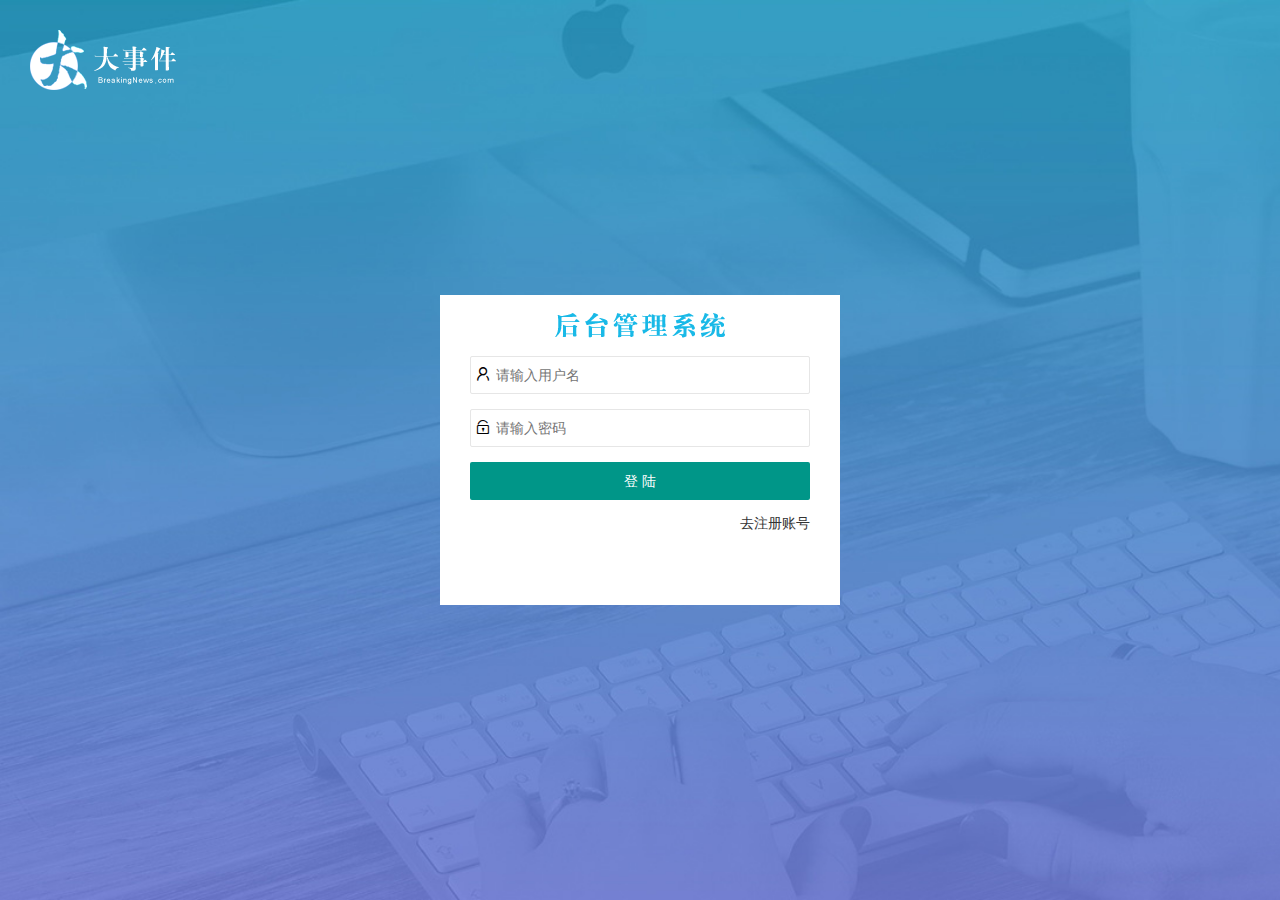
==== commit e9ee5623: "login part a button done" ====
--- a/login.html
+++ b/login.html
@@ -16,13 +16,76 @@
     </div>
     
     <!-- 登录盒子 -->
-    <div class="login"></div>
+    <div class="login">
+        <div class="title">
+            <img src="./assets/images/login_title.png" alt="">
+        </div>
+         <!-- 表单区 -->
+    <form class="layui-form myForm">
+        <!-- 第一行: 用户名 -->
+        <div class="layui-form-item">
+            <i class="layui-icon layui-icon-username"></i>
+            <input type="text" name="title" required  lay-verify="required" placeholder="请输入用户名" autocomplete="off" class="layui-input">
+        </div>
+        <!-- 第二行: 密码 -->
+        <div class="layui-form-item">
+            <i class="layui-icon layui-icon-password"></i>
+            <input type="password" name="password" required lay-verify="required" placeholder="请输入密码" autocomplete="off" class="layui-input">
+        </div>
+        <!-- 第三行: 登陆按钮 -->
+        <div class="layui-form-item">
+            <button class="layui-btn" lay-submit lay-filter="formDemo">登 陆</button>
+        </div>
+        <!-- 第四行: 去注册的超链接 -->
+        <div class="layui-form-item">
+          <div class="layui-input-block">
+            <a href="javascript:;">去注册账号</a>
+          </div>
+        </div>
+      </form>
+    </div>
     <!-- 注册盒子 -->
-    <div class="register"></div>
-
+    <div class="register hidden">
+        <!--盒子标题 -->
+        <div class="title">
+            <img src="./assets/images/login_title.png" alt="">
+        </div>
+      <!-- 表单区 -->
+      <form class="layui-form myForm">
+        <!-- 第一行: 用户名 -->
+        <div class="layui-form-item">
+          <i class="layui-icon layui-icon-username"></i>
+          <input type="text" name="title" required lay-verify="required" placeholder="请输入用户名" autocomplete="off"
+            class="layui-input ">
+        </div>
+        <!-- 第二行: 密码 -->
+        <div class="layui-form-item">
+          <i class="layui-icon layui-icon-password"></i>
+          <input type="password" name="password" required lay-verify="required" placeholder="请输入密码" autocomplete="off"
+            class="layui-input">
+        </div>
+        <!-- 第三行: 确认密码 -->
+        <div class="layui-form-item">
+          <i class="layui-icon layui-icon-password"></i>
+          <input type="password"  required lay-verify="required" placeholder="请输入确认密码" autocomplete="off"
+            class="layui-input">
+        </div>
+        <!-- 第四行: 注册按钮 -->
+        <div class="layui-form-item">
+          <button class="layui-btn layui-btn-fluid layui-btn-normal" lay-submit lay-filter="formDemo">注 册</button>
+        </div>
+        <!-- 第五行: 去登陆的超链接 -->
+        <div class="layui-form-item">
+          <div class="layui-input-block">
+            <a href="javascript:;">去登陆</a>
+          </div>
+        </div>
+      </form>
+    </div>
+    <!-- script引入文件 -->
+    <script src="./assets/lib/jquery.js"></script>
     <script src="./assets/js/login.js"></script>
     <script src="./assets/lib/layui/layui.all.js"></script>
-    <script src="./assets/lib/jquery.js"></script>
 
 </body>
 </html>--- a/assets/css/login.css
+++ b/assets/css/login.css
@@ -2,11 +2,61 @@
     margin: 0;
     padding: 0; 
 }
-html {
+html, body {
     height: 100%;
 }
 body {
-    /* height: 100%; */
     background: url('../images/login_bg.jpg') no-repeat;
     background-size: cover;
+    position: relative;
+}
+
+/* 登录注册页 ------------------------------------------ */
+.logo {
+    position: absolute;
+    top: 30px;
+    left: 30px;
+}
+/* 注册和登录框 */
+.login,
+.register {
+    width: 400px;
+    height: 310px;
+    background-color: #fff;
+    position: absolute;
+    left: 50%;
+    top: 50%;
+    /* top: 100px; */
+    transform: translate(-50%, -50%);
+}
+.title {
+    text-align: center;
+    padding: 18px 0;
+}
+/* 表单内容的格式 */
+.myForm {
+    padding: 0 30px;
+}
+
+.myForm .layui-btn {
+    width: 100%;
+}
+
+.myForm a {
+    float: right;
+}
+.myForm .layui-form-item {
+    position: relative;
+}
+.myForm .layui-icon {
+    position: absolute;
+    top: 10px;
+    left: 5px;
+}
+.myForm .layui-input {
+    padding-left: 25px;
+}
+
+.hidden {
+    display: none;
 }